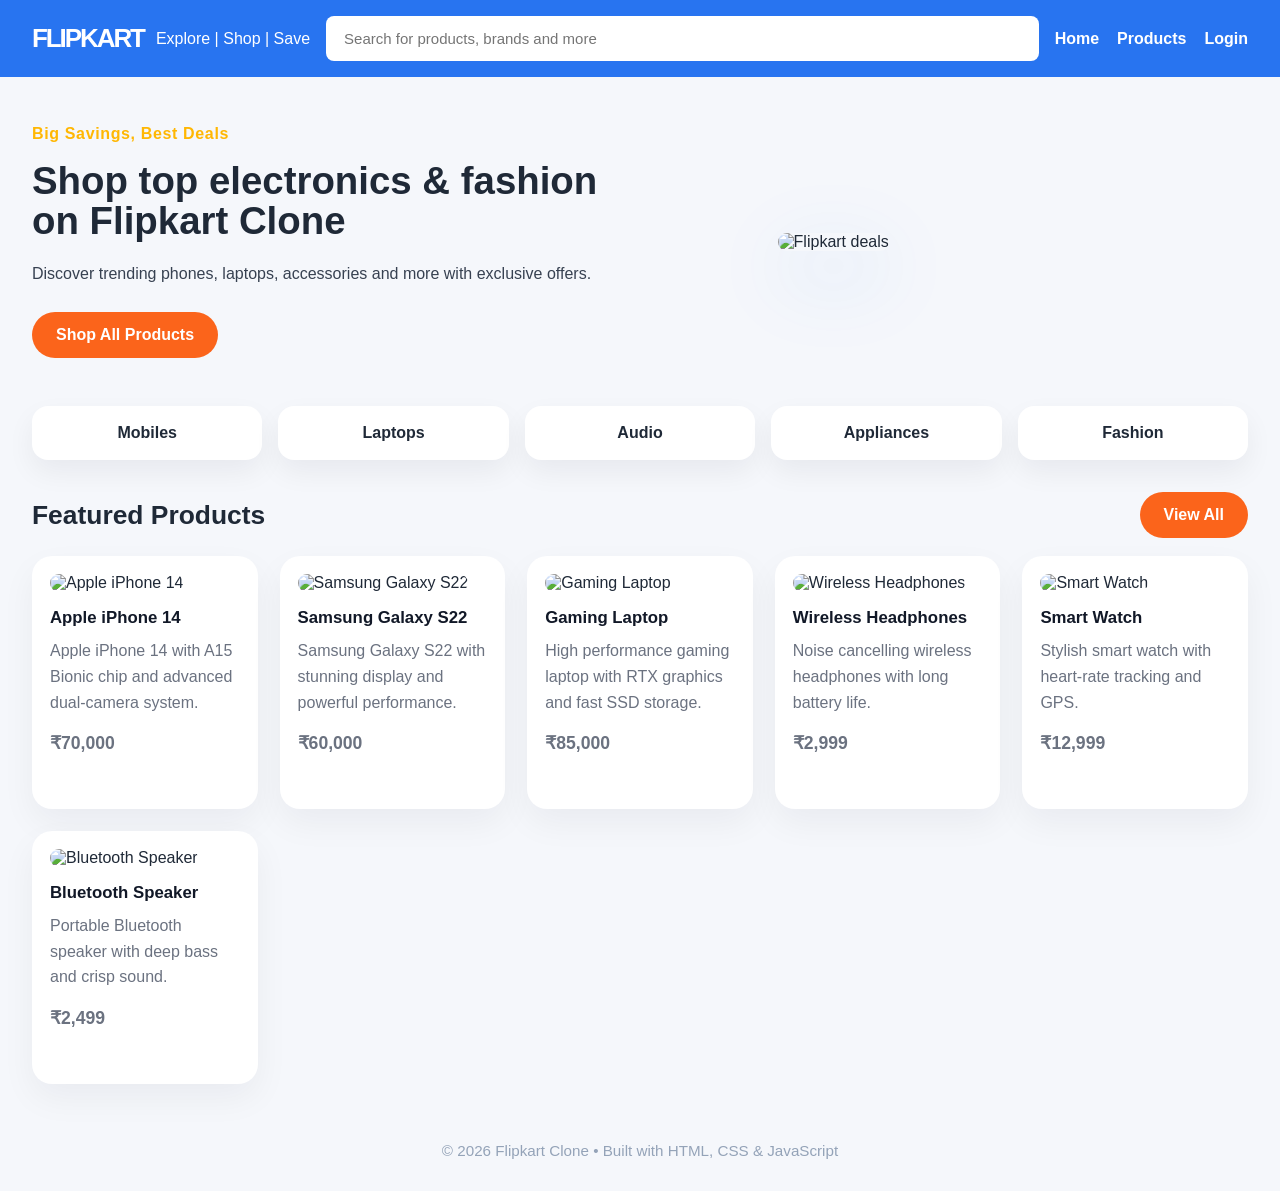
==== index.html @ f2600840 "first commit" ====
<!DOCTYPE html>
<html lang="en">
<head>
    <meta charset="UTF-8">
    <meta name="viewport" content="width=device-width, initial-scale=1.0">
    <title>Flipkart Clone</title>

    <!-- CSS -->
    <link rel="stylesheet" href="style.css">

    <!-- Favicon Fix -->
    <link rel="icon" href="https://via.placeholder.com/32">
</head>
<body>
<header class="topbar">
    <div class="brand">
        <div class="logo">flipkart</div>
        <span>Explore | Shop | Save</span>
    </div>
    <div class="search-wrap">
        <input id="searchInput" type="text" placeholder="Search for products, brands and more">
    </div>
    <nav class="nav-links">
        <a href="index.html">Home</a>
        <a href="products.html">Products</a>
        <a href="#">Login</a>
    </nav>
</header>

<section class="hero">
    <div class="hero-copy">
        <span class="eyebrow">Big Savings, Best Deals</span>
        <h1>Shop top electronics & fashion on Flipkart Clone</h1>
        <p>Discover trending phones, laptops, accessories and more with exclusive offers.</p>
        <a class="btn filled" href="products.html">Shop All Products</a>
    </div>
    <div class="hero-image">
        <img src="https://via.placeholder.com/450x320?text=Flipkart+Deals" alt="Flipkart deals">
    </div>
</section>

<section class="category-row">
    <div class="category-card">Mobiles</div>
    <div class="category-card">Laptops</div>
    <div class="category-card">Audio</div>
    <div class="category-card">Appliances</div>
    <div class="category-card">Fashion</div>
</section>

<section class="section-title">
    <h2>Featured Products</h2>
    <a class="btn outline" href="products.html">View All</a>
</section>

<section class="products" id="homeProducts"></section>

<footer class="footer">© 2026 Flipkart Clone • Built with HTML, CSS & JavaScript</footer>

<script src="products.js"></script>
<script src="script.js"></script>
</body>
</html>
---- style.css ----
/* RESET */
* {
    margin: 0;
    padding: 0;
    box-sizing: border-box;
    font-family: Inter, Arial, sans-serif;
}

body {
    background: #f5f7fb;
    color: #1f2937;
    min-height: 100vh;
}

a {
    color: inherit;
    text-decoration: none;
}

.topbar {
    background: #2874f0;
    color: white;
    display: flex;
    flex-wrap: wrap;
    align-items: center;
    justify-content: space-between;
    gap: 16px;
    padding: 16px 32px;
}

.brand {
    display: flex;
    align-items: center;
    gap: 12px;
}

.logo {
    font-size: 26px;
    font-weight: 800;
    text-transform: uppercase;
    letter-spacing: -0.08em;
}

.search-wrap {
    flex: 1;
    min-width: 260px;
}

.search-wrap input {
    width: 100%;
    padding: 14px 18px;
    border-radius: 8px;
    border: none;
    outline: none;
    font-size: 15px;
}

.nav-links {
    display: flex;
    align-items: center;
    gap: 18px;
    flex-wrap: wrap;
}

.nav-links a {
    color: white;
    font-weight: 600;
    transition: color 0.2s ease;
}

.nav-links a:hover {
    color: #fde047;
}

.hero {
    display: grid;
    grid-template-columns: 1.2fr 0.8fr;
    align-items: center;
    gap: 40px;
    padding: 48px 32px;
}

.hero-copy {
    max-width: 620px;
}

.eyebrow {
    display: inline-block;
    margin-bottom: 18px;
    color: #ffb703;
    font-weight: 700;
    letter-spacing: 0.04em;
}

.hero h1 {
    font-size: clamp(2rem, 3vw, 3.5rem);
    line-height: 1.05;
    margin-bottom: 18px;
}

.hero p {
    font-size: 1rem;
    line-height: 1.8;
    margin-bottom: 24px;
    color: #374151;
}

.btn {
    display: inline-flex;
    align-items: center;
    justify-content: center;
    padding: 14px 26px;
    border-radius: 999px;
    font-weight: 700;
    transition: transform 0.2s ease, background 0.2s ease;
}

.btn:hover {
    transform: translateY(-1px);
}

.filled {
    background: #fb641b;
    color: white;
}

.outline {
    border: 2px solid #2874f0;
    color: #2874f0;
    background: #fff;
}

.hero-image img {
    width: 100%;
    border-radius: 24px;
    box-shadow: 0 24px 80px rgba(40, 116, 240, 0.18);
}

.category-row {
    display: flex;
    gap: 16px;
    flex-wrap: wrap;
    padding: 0 32px 32px;
}

.category-card {
    flex: 1 1 160px;
    min-width: 140px;
    background: white;
    color: #1f2937;
    border-radius: 16px;
    padding: 18px;
    font-weight: 700;
    text-align: center;
    box-shadow: 0 12px 28px rgba(15, 23, 42, 0.06);
}

.section-title {
    display: flex;
    align-items: center;
    justify-content: space-between;
    padding: 0 32px 18px;
    gap: 16px;
}

.section-title h2 {
    font-size: 1.65rem;
}

.subtitle {
    margin-top: 6px;
    color: #4b5563;
    font-size: 0.95rem;
}

.products {
    display: grid;
    grid-template-columns: repeat(auto-fit, minmax(220px, 1fr));
    gap: 22px;
    padding: 0 32px 40px;
}

.card {
    background: white;
    border-radius: 20px;
    padding: 18px;
    transition: transform 0.25s ease, box-shadow 0.25s ease;
    box-shadow: 0 14px 34px rgba(15, 23, 42, 0.05);
    cursor: pointer;
}

.card:hover {
    transform: translateY(-6px);
    box-shadow: 0 26px 60px rgba(15, 23, 42, 0.1);
}

.card img {
    width: 100%;
    height: 190px;
    object-fit: cover;
    border-radius: 16px;
    margin-bottom: 16px;
}

.card h3 {
    font-size: 1.05rem;
    margin-bottom: 10px;
    color: #111827;
}

.card p {
    color: #6b7280;
    margin-bottom: 14px;
    line-height: 1.6;
    min-height: 48px;
}

.price {
    color: #16a34a;
    font-size: 1.1rem;
    font-weight: 700;
}

.product-page {
    padding: 32px;
}

.product-detail {
    display: grid;
    grid-template-columns: 1fr 1fr;
    gap: 40px;
    align-items: start;
    background: white;
    border-radius: 24px;
    padding: 32px;
    max-width: 1080px;
    margin: 0 auto 40px;
    box-shadow: 0 24px 70px rgba(15, 23, 42, 0.08);
}

.product-detail img {
    width: 100%;
    border-radius: 24px;
}

.product-detail h2 {
    font-size: 2rem;
    margin-bottom: 14px;
}

.product-detail p {
    line-height: 1.8;
    color: #4b5563;
    margin-bottom: 22px;
}

.product-detail h3 {
    color: #16a34a;
    font-size: 2rem;
    margin-bottom: 24px;
}

.product-detail button,
.btn {
    display: inline-flex;
    align-items: center;
    justify-content: center;
    border: none;
    border-radius: 999px;
    padding: 14px 24px;
    background: #fb641b;
    color: white;
    font-size: 1rem;
    font-weight: 700;
    cursor: pointer;
    transition: background 0.2s ease;
}

.product-detail button:hover,
.btn.filled:hover {
    background: #e55300;
}

.no-results {
    grid-column: 1 / -1;
    padding: 40px;
    text-align: center;
    color: #374151;
    font-size: 1.05rem;
    background: #f8fafc;
    border-radius: 18px;
}

.footer {
    text-align: center;
    color: #94a3b8;
    padding: 18px 32px 32px;
    font-size: 0.95rem;
}

@media (max-width: 970px) {
    .hero {
        grid-template-columns: 1fr;
        text-align: center;
    }

    .hero-image,
    .hero-copy {
        width: 100%;
    }

    .product-detail {
        grid-template-columns: 1fr;
    }
}

@media (max-width: 720px) {
    .topbar {
        padding: 20px 18px;
        justify-content: center;
    }

    .nav-links {
        justify-content: center;
    }

    .search-wrap {
        order: 3;
        width: 100%;
    }

    .products,
    .category-row {
        padding: 0 18px 30px;
    }

    .section-title {
        flex-direction: column;
        align-items: flex-start;
    }
}
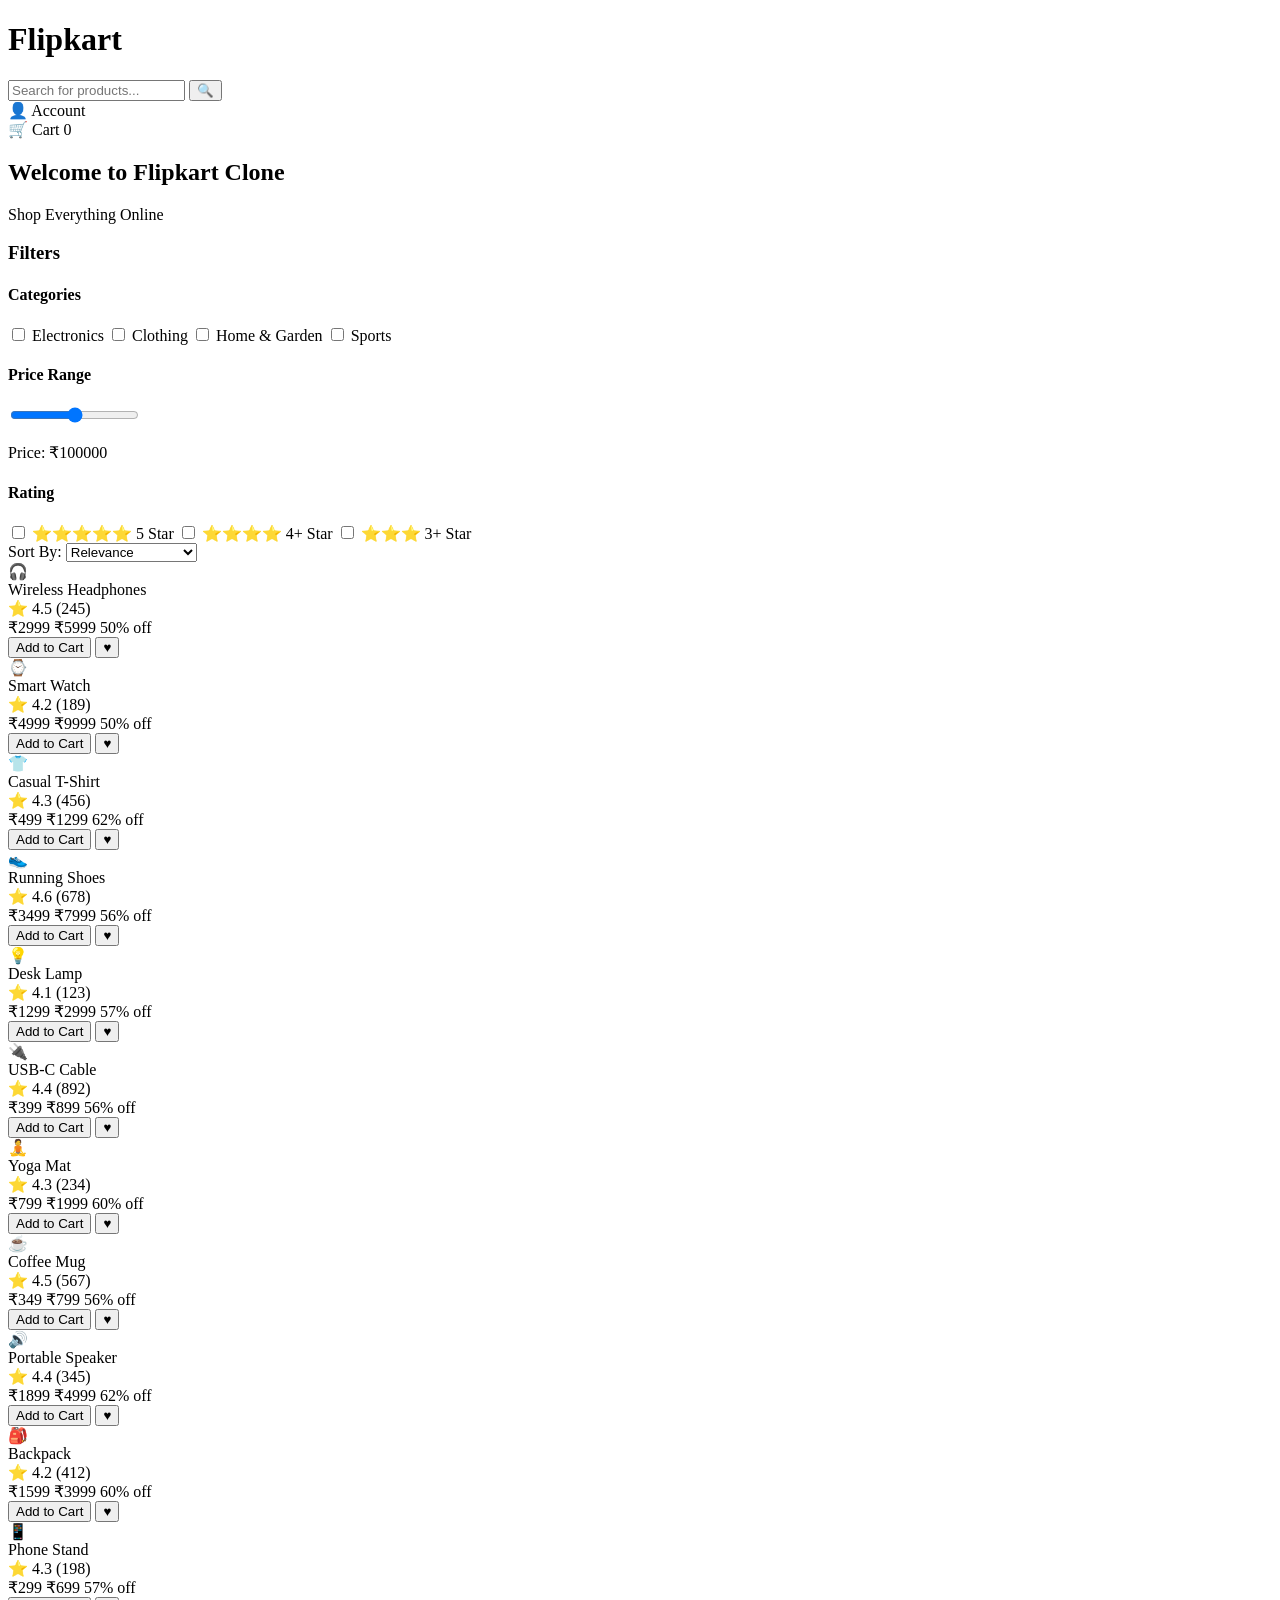
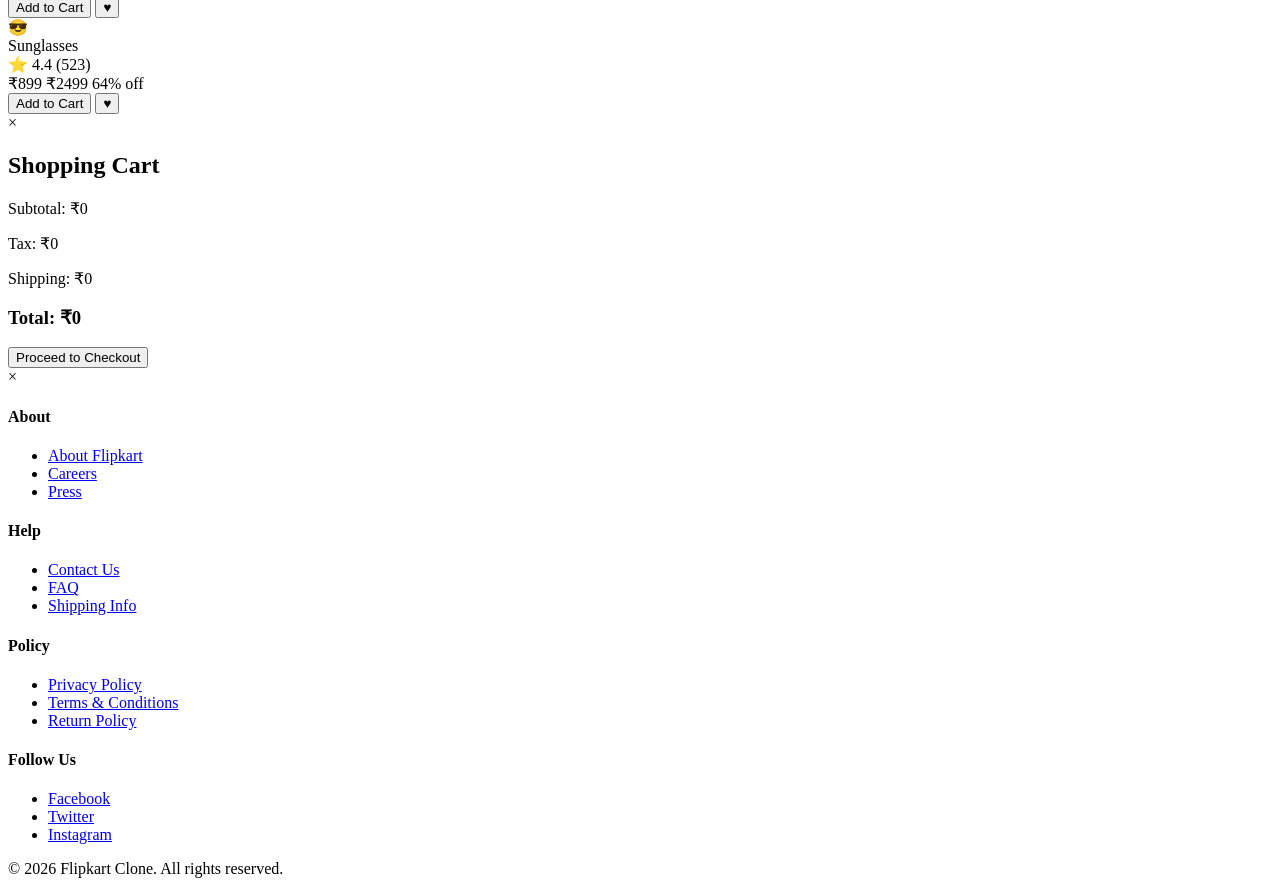
==== commit 9d48b8ed: "new" ====
--- a/index.html
+++ b/index.html
@@ -3,60 +3,161 @@
 <head>
     <meta charset="UTF-8">
     <meta name="viewport" content="width=device-width, initial-scale=1.0">
-    <title>Flipkart Clone</title>
-
-    <!-- CSS -->
-    <link rel="stylesheet" href="style.css">
-
-    <!-- Favicon Fix -->
-    <link rel="icon" href="https://via.placeholder.com/32">
+    <title>Flipkart Clone - Online Shopping</title>
+    <link rel="stylesheet" href="styles.css">
 </head>
 <body>
-<header class="topbar">
-    <div class="brand">
-        <div class="logo">flipkart</div>
-        <span>Explore | Shop | Save</span>
+    <!-- Header/Navigation -->
+    <header class="header">
+        <div class="navbar">
+            <div class="navbar-container">
+                <div class="logo">
+                    <h1>Flipkart</h1>
+                </div>
+                <div class="search-bar">
+                    <input type="text" class="search-input" placeholder="Search for products...">
+                    <button class="search-btn">🔍</button>
+                </div>
+                <div class="nav-icons">
+                    <div class="nav-item">
+                        <span class="icon">👤</span>
+                        <span>Account</span>
+                    </div>
+                    <div class="nav-item cart-icon">
+                        <span class="icon">🛒</span>
+                        <span>Cart</span>
+                        <span class="cart-count">0</span>
+                    </div>
+                </div>
+            </div>
+        </div>
+    </header>
+
+    <!-- Hero Banner -->
+    <section class="hero-banner">
+        <div class="banner-content">
+            <h2>Welcome to Flipkart Clone</h2>
+            <p>Shop Everything Online</p>
+        </div>
+    </section>
+
+    <!-- Main Container -->
+    <main class="main-container">
+        <!-- Sidebar/Filters -->
+        <aside class="sidebar">
+            <h3>Filters</h3>
+            
+            <div class="filter-group">
+                <h4>Categories</h4>
+                <label><input type="checkbox" class="category-filter"> Electronics</label>
+                <label><input type="checkbox" class="category-filter"> Clothing</label>
+                <label><input type="checkbox" class="category-filter"> Home & Garden</label>
+                <label><input type="checkbox" class="category-filter"> Sports</label>
+            </div>
+
+            <div class="filter-group">
+                <h4>Price Range</h4>
+                <input type="range" min="0" max="100000" class="price-filter" id="priceRange">
+                <p>Price: ₹<span id="priceValue">100000</span></p>
+            </div>
+
+            <div class="filter-group">
+                <h4>Rating</h4>
+                <label><input type="checkbox" class="rating-filter"> ⭐⭐⭐⭐⭐ 5 Star</label>
+                <label><input type="checkbox" class="rating-filter"> ⭐⭐⭐⭐ 4+ Star</label>
+                <label><input type="checkbox" class="rating-filter"> ⭐⭐⭐ 3+ Star</label>
+            </div>
+        </aside>
+
+        <!-- Products Section -->
+        <section class="products-section">
+            <div class="sort-bar">
+                <label>Sort By: 
+                    <select id="sortBy" class="sort-select">
+                        <option value="relevance">Relevance</option>
+                        <option value="price-low">Price: Low to High</option>
+                        <option value="price-high">Price: High to Low</option>
+                        <option value="rating">Top Rated</option>
+                        <option value="newest">Newest</option>
+                    </select>
+                </label>
+            </div>
+
+            <div class="products-grid" id="productsGrid">
+                <!-- Product cards will be inserted here by JavaScript -->
+            </div>
+        </section>
+    </main>
+
+    <!-- Shopping Cart Modal -->
+    <div class="modal" id="cartModal">
+        <div class="modal-content">
+            <span class="close-modal">&times;</span>
+            <h2>Shopping Cart</h2>
+            <div class="cart-items" id="cartItems">
+                <!-- Cart items will be inserted here -->
+            </div>
+            <div class="cart-summary">
+                <p>Subtotal: ₹<span id="subtotal">0</span></p>
+                <p>Tax: ₹<span id="tax">0</span></p>
+                <p>Shipping: ₹<span id="shipping">0</span></p>
+                <h3>Total: ₹<span id="total">0</span></h3>
+                <button class="checkout-btn">Proceed to Checkout</button>
+            </div>
+        </div>
     </div>
-    <div class="search-wrap">
-        <input id="searchInput" type="text" placeholder="Search for products, brands and more">
+
+    <!-- Product Detail Modal -->
+    <div class="modal" id="productModal">
+        <div class="modal-content product-detail">
+            <span class="close-modal">&times;</span>
+            <div class="product-detail-content" id="productDetail">
+                <!-- Product details will be inserted here -->
+            </div>
+        </div>
     </div>
-    <nav class="nav-links">
-        <a href="index.html">Home</a>
-        <a href="products.html">Products</a>
-        <a href="#">Login</a>
-    </nav>
-</header>
 
-<section class="hero">
-    <div class="hero-copy">
-        <span class="eyebrow">Big Savings, Best Deals</span>
-        <h1>Shop top electronics & fashion on Flipkart Clone</h1>
-        <p>Discover trending phones, laptops, accessories and more with exclusive offers.</p>
-        <a class="btn filled" href="products.html">Shop All Products</a>
-    </div>
-    <div class="hero-image">
-        <img src="https://via.placeholder.com/450x320?text=Flipkart+Deals" alt="Flipkart deals">
-    </div>
-</section>
+    <!-- Footer -->
+    <footer class="footer">
+        <div class="footer-container">
+            <div class="footer-column">
+                <h4>About</h4>
+                <ul>
+                    <li><a href="#">About Flipkart</a></li>
+                    <li><a href="#">Careers</a></li>
+                    <li><a href="#">Press</a></li>
+                </ul>
+            </div>
+            <div class="footer-column">
+                <h4>Help</h4>
+                <ul>
+                    <li><a href="#">Contact Us</a></li>
+                    <li><a href="#">FAQ</a></li>
+                    <li><a href="#">Shipping Info</a></li>
+                </ul>
+            </div>
+            <div class="footer-column">
+                <h4>Policy</h4>
+                <ul>
+                    <li><a href="#">Privacy Policy</a></li>
+                    <li><a href="#">Terms & Conditions</a></li>
+                    <li><a href="#">Return Policy</a></li>
+                </ul>
+            </div>
+            <div class="footer-column">
+                <h4>Follow Us</h4>
+                <ul>
+                    <li><a href="#">Facebook</a></li>
+                    <li><a href="#">Twitter</a></li>
+                    <li><a href="#">Instagram</a></li>
+                </ul>
+            </div>
+        </div>
+        <div class="footer-bottom">
+            <p>&copy; 2026 Flipkart Clone. All rights reserved.</p>
+        </div>
+    </footer>
 
-<section class="category-row">
-    <div class="category-card">Mobiles</div>
-    <div class="category-card">Laptops</div>
-    <div class="category-card">Audio</div>
-    <div class="category-card">Appliances</div>
-    <div class="category-card">Fashion</div>
-</section>
-
-<section class="section-title">
-    <h2>Featured Products</h2>
-    <a class="btn outline" href="products.html">View All</a>
-</section>
-
-<section class="products" id="homeProducts"></section>
-
-<footer class="footer">© 2026 Flipkart Clone • Built with HTML, CSS & JavaScript</footer>
-
-<script src="products.js"></script>
-<script src="script.js"></script>
+    <script src="script.js"></script>
 </body>
 </html>
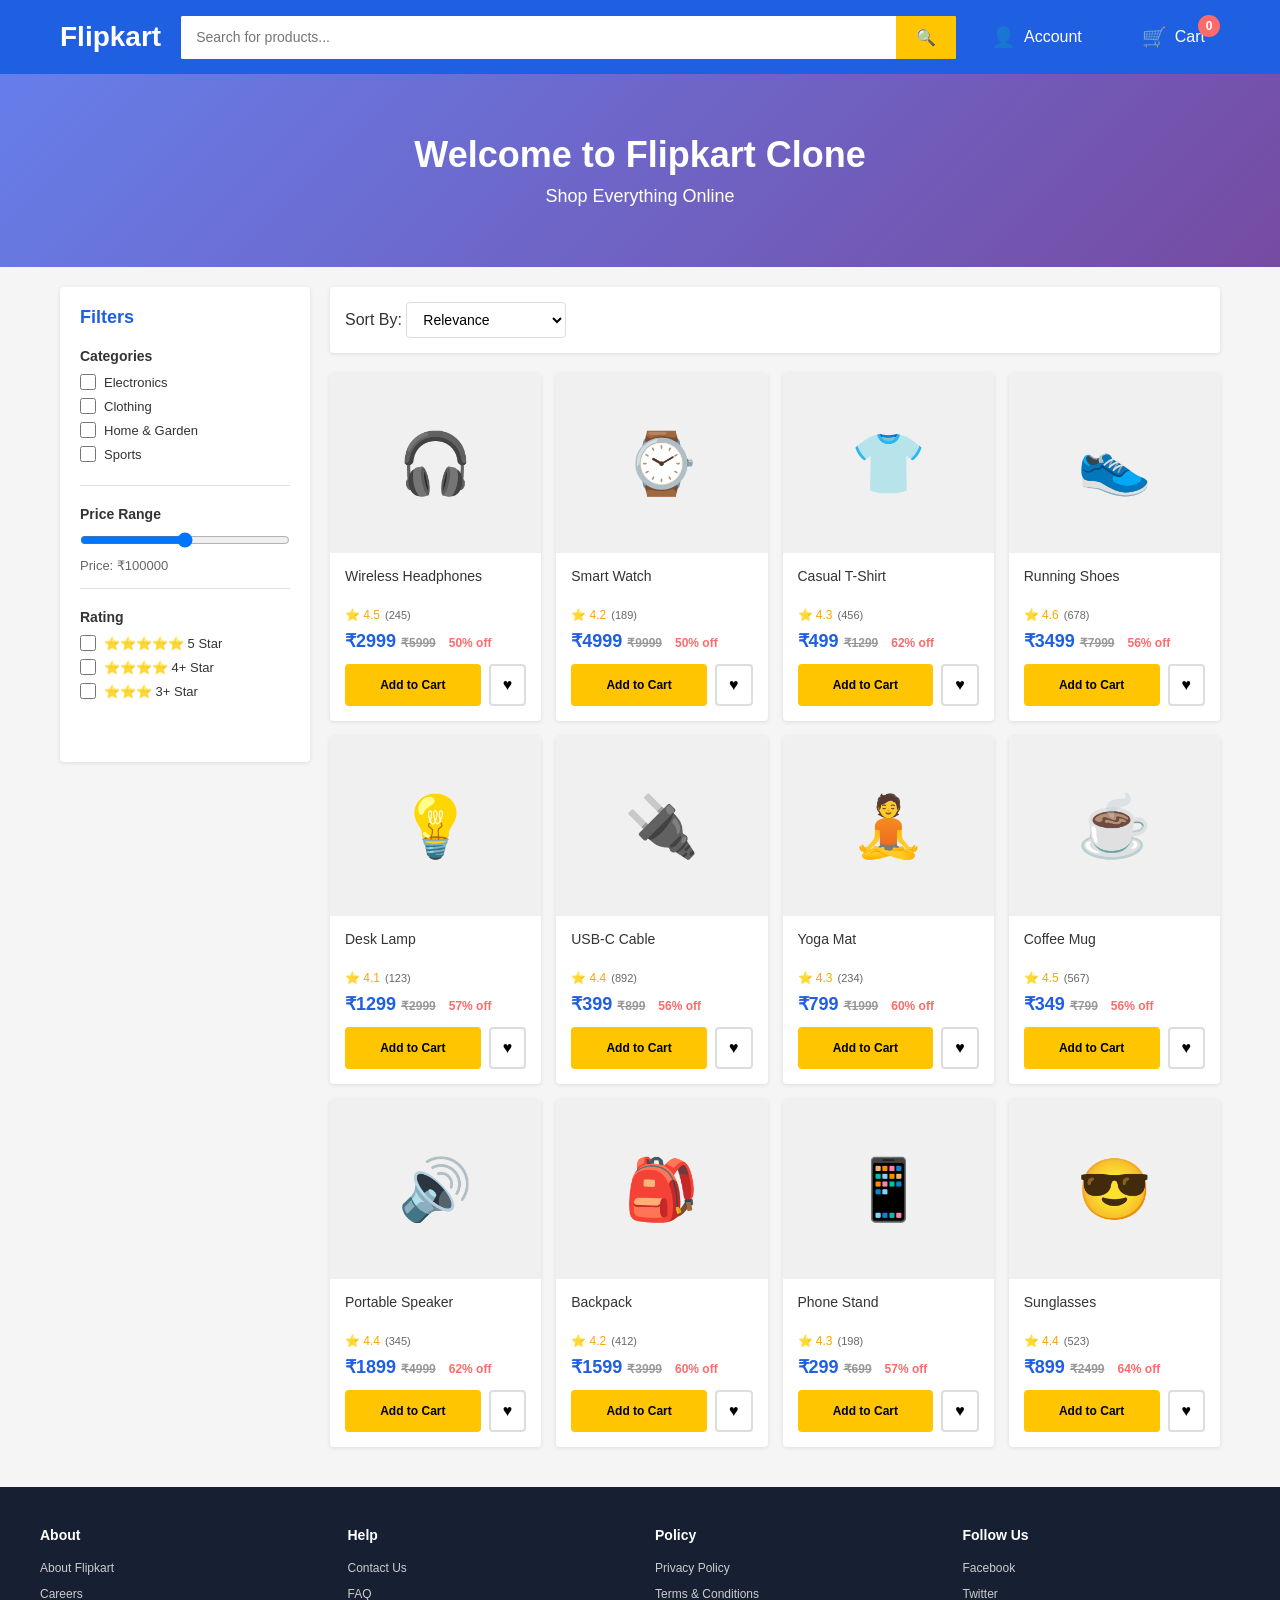
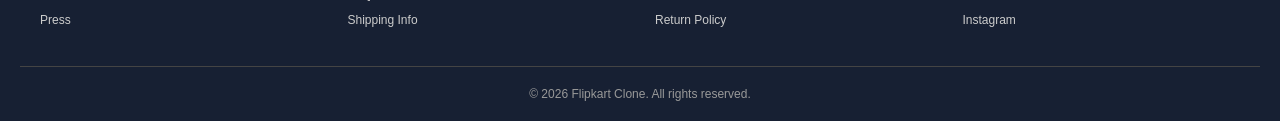
==== commit c716d6a2: "css" ====
--- a/index.html
+++ b/index.html
@@ -4,7 +4,7 @@
     <meta charset="UTF-8">
     <meta name="viewport" content="width=device-width, initial-scale=1.0">
     <title>Flipkart Clone - Online Shopping</title>
-    <link rel="stylesheet" href="styles.css">
+    <link rel="stylesheet" href="style.css">
 </head>
 <body>
     <!-- Header/Navigation -->
--- a/style.css
+++ b/style.css
@@ -0,0 +1,761 @@
+* {
+    margin: 0;
+    padding: 0;
+    box-sizing: border-box;
+}
+
+body {
+    font-family: 'Segoe UI', Tahoma, Geneva, Verdana, sans-serif;
+    background-color: #f5f5f5;
+    color: #333;
+}
+
+/* Header/Navigation */
+.header {
+    background-color: #1f5fe1;
+    color: white;
+    padding: 0;
+    box-shadow: 0 2px 8px rgba(0, 0, 0, 0.1);
+}
+
+.navbar-container {
+    max-width: 1200px;
+    margin: 0 auto;
+    display: flex;
+    align-items: center;
+    justify-content: space-between;
+    padding: 15px 20px;
+    gap: 20px;
+}
+
+.logo h1 {
+    font-size: 28px;
+    font-weight: bold;
+    color: white;
+}
+
+.search-bar {
+    flex: 1;
+    display: flex;
+    background-color: white;
+    border-radius: 2px;
+    overflow: hidden;
+}
+
+.search-input {
+    flex: 1;
+    padding: 12px 15px;
+    border: none;
+    font-size: 14px;
+    outline: none;
+}
+
+.search-btn {
+    padding: 12px 20px;
+    background-color: #ffc500;
+    border: none;
+    cursor: pointer;
+    font-size: 16px;
+    font-weight: bold;
+}
+
+.search-btn:hover {
+    background-color: #ffb700;
+}
+
+.nav-icons {
+    display: flex;
+    gap: 30px;
+    align-items: center;
+}
+
+.nav-item {
+    display: flex;
+    align-items: center;
+    gap: 8px;
+    cursor: pointer;
+    padding: 10px 15px;
+    border-radius: 4px;
+    transition: background-color 0.3s;
+    position: relative;
+}
+
+.nav-item:hover {
+    background-color: rgba(255, 255, 255, 0.2);
+}
+
+.icon {
+    font-size: 20px;
+}
+
+.cart-count {
+    position: absolute;
+    top: 0;
+    right: 0;
+    background-color: #ff6b6b;
+    color: white;
+    border-radius: 50%;
+    width: 22px;
+    height: 22px;
+    display: flex;
+    align-items: center;
+    justify-content: center;
+    font-size: 12px;
+    font-weight: bold;
+}
+
+/* Hero Banner */
+.hero-banner {
+    background: linear-gradient(135deg, #667eea 0%, #764ba2 100%);
+    color: white;
+    padding: 60px 20px;
+    text-align: center;
+}
+
+.banner-content h2 {
+    font-size: 36px;
+    margin-bottom: 10px;
+}
+
+.banner-content p {
+    font-size: 18px;
+}
+
+/* Main Container */
+.main-container {
+    max-width: 1200px;
+    margin: 20px auto;
+    display: flex;
+    gap: 20px;
+    padding: 0 20px;
+}
+
+/* Sidebar */
+.sidebar {
+    flex: 0 0 250px;
+    background-color: white;
+    padding: 20px;
+    border-radius: 4px;
+    height: fit-content;
+    box-shadow: 0 1px 4px rgba(0, 0, 0, 0.1);
+}
+
+.sidebar h3 {
+    margin-bottom: 20px;
+    font-size: 18px;
+    color: #1f5fe1;
+}
+
+.filter-group {
+    margin-bottom: 20px;
+    padding-bottom: 15px;
+    border-bottom: 1px solid #e0e0e0;
+}
+
+.filter-group:last-child {
+    border-bottom: none;
+}
+
+.filter-group h4 {
+    margin-bottom: 10px;
+    font-size: 14px;
+    color: #333;
+}
+
+.filter-group label {
+    display: flex;
+    align-items: center;
+    margin-bottom: 8px;
+    cursor: pointer;
+    font-size: 13px;
+}
+
+.filter-group input[type="checkbox"] {
+    margin-right: 8px;
+    cursor: pointer;
+    width: 16px;
+    height: 16px;
+}
+
+.price-filter {
+    width: 100%;
+    cursor: pointer;
+    margin-bottom: 10px;
+}
+
+.filter-group p {
+    font-size: 13px;
+    color: #666;
+}
+
+/* Products Section */
+.products-section {
+    flex: 1;
+}
+
+.sort-bar {
+    background-color: white;
+    padding: 15px;
+    margin-bottom: 20px;
+    border-radius: 4px;
+    box-shadow: 0 1px 4px rgba(0, 0, 0, 0.1);
+}
+
+.sort-select {
+    padding: 8px 12px;
+    border: 1px solid #ddd;
+    border-radius: 4px;
+    font-size: 14px;
+    cursor: pointer;
+    background-color: white;
+}
+
+.sort-select:hover {
+    border-color: #1f5fe1;
+}
+
+/* Products Grid */
+.products-grid {
+    display: grid;
+    grid-template-columns: repeat(auto-fill, minmax(200px, 1fr));
+    gap: 15px;
+}
+
+.product-card {
+    background-color: white;
+    border-radius: 4px;
+    overflow: hidden;
+    box-shadow: 0 1px 4px rgba(0, 0, 0, 0.1);
+    transition: transform 0.3s, box-shadow 0.3s;
+    cursor: pointer;
+}
+
+.product-card:hover {
+    transform: translateY(-5px);
+    box-shadow: 0 4px 12px rgba(0, 0, 0, 0.15);
+}
+
+.product-image {
+    width: 100%;
+    height: 180px;
+    background-color: #f0f0f0;
+    display: flex;
+    align-items: center;
+    justify-content: center;
+    font-size: 60px;
+    overflow: hidden;
+}
+
+.product-image img {
+    width: 100%;
+    height: 100%;
+    object-fit: cover;
+}
+
+.product-info {
+    padding: 15px;
+}
+
+.product-name {
+    font-size: 14px;
+    margin-bottom: 8px;
+    color: #333;
+    font-weight: 500;
+    height: 32px;
+    overflow: hidden;
+    text-overflow: ellipsis;
+}
+
+.product-rating {
+    display: flex;
+    align-items: center;
+    gap: 5px;
+    margin-bottom: 8px;
+    font-size: 12px;
+}
+
+.stars {
+    color: #ffa500;
+}
+
+.reviews {
+    color: #666;
+    font-size: 11px;
+}
+
+.product-price {
+    font-size: 18px;
+    color: #1f5fe1;
+    font-weight: bold;
+    margin-bottom: 5px;
+}
+
+.original-price {
+    font-size: 12px;
+    color: #999;
+    text-decoration: line-through;
+    margin-right: 8px;
+}
+
+.discount {
+    font-size: 12px;
+    color: #ff6b6b;
+    font-weight: bold;
+}
+
+.product-actions {
+    display: flex;
+    gap: 8px;
+    margin-top: 12px;
+}
+
+.add-to-cart-btn {
+    flex: 1;
+    padding: 10px;
+    background-color: #ffc500;
+    border: none;
+    border-radius: 4px;
+    cursor: pointer;
+    font-weight: bold;
+    font-size: 12px;
+    transition: background-color 0.3s;
+}
+
+.add-to-cart-btn:hover {
+    background-color: #ffb700;
+}
+
+.add-to-cart-btn.active {
+    background-color: #28a745;
+    color: white;
+}
+
+.wishlist-btn {
+    padding: 10px 12px;
+    background-color: white;
+    border: 2px solid #ddd;
+    border-radius: 4px;
+    cursor: pointer;
+    font-size: 16px;
+    transition: all 0.3s;
+}
+
+.wishlist-btn:hover {
+    border-color: #ff6b6b;
+    color: #ff6b6b;
+}
+
+.wishlist-btn.active {
+    background-color: #ff6b6b;
+    color: white;
+    border-color: #ff6b6b;
+}
+
+/* Modal */
+.modal {
+    display: none;
+    position: fixed;
+    z-index: 1000;
+    left: 0;
+    top: 0;
+    width: 100%;
+    height: 100%;
+    background-color: rgba(0, 0, 0, 0.5);
+    animation: fadeIn 0.3s;
+}
+
+@keyframes fadeIn {
+    from {
+        opacity: 0;
+    }
+    to {
+        opacity: 1;
+    }
+}
+
+.modal.active {
+    display: flex;
+    align-items: center;
+    justify-content: center;
+}
+
+.modal-content {
+    background-color: white;
+    padding: 30px;
+    border-radius: 8px;
+    max-width: 600px;
+    width: 90%;
+    max-height: 90vh;
+    overflow-y: auto;
+    position: relative;
+    box-shadow: 0 4px 20px rgba(0, 0, 0, 0.3);
+}
+
+.modal-content.product-detail {
+    max-width: 800px;
+}
+
+.close-modal {
+    position: absolute;
+    right: 20px;
+    top: 15px;
+    font-size: 28px;
+    font-weight: bold;
+    cursor: pointer;
+    color: #999;
+    transition: color 0.3s;
+}
+
+.close-modal:hover {
+    color: #333;
+}
+
+/* Cart Modal */
+#cartModal h2 {
+    margin-bottom: 20px;
+    color: #1f5fe1;
+}
+
+.cart-items {
+    margin-bottom: 20px;
+    max-height: 300px;
+    overflow-y: auto;
+}
+
+.cart-item {
+    display: flex;
+    gap: 15px;
+    padding: 12px;
+    border: 1px solid #e0e0e0;
+    border-radius: 4px;
+    margin-bottom: 10px;
+    align-items: center;
+}
+
+.cart-item-image {
+    width: 60px;
+    height: 60px;
+    background-color: #f0f0f0;
+    display: flex;
+    align-items: center;
+    justify-content: center;
+    font-size: 30px;
+    border-radius: 4px;
+}
+
+.cart-item-details {
+    flex: 1;
+}
+
+.cart-item-name {
+    font-weight: bold;
+    margin-bottom: 5px;
+}
+
+.cart-item-price {
+    color: #1f5fe1;
+    font-weight: bold;
+}
+
+.cart-item-quantity {
+    display: flex;
+    align-items: center;
+    gap: 8px;
+    margin-top: 8px;
+}
+
+.quantity-btn {
+    width: 25px;
+    height: 25px;
+    border: 1px solid #ddd;
+    background-color: white;
+    cursor: pointer;
+    border-radius: 3px;
+    font-weight: bold;
+}
+
+.quantity-btn:hover {
+    background-color: #f0f0f0;
+}
+
+.quantity-display {
+    min-width: 30px;
+    text-align: center;
+}
+
+.remove-btn {
+    padding: 5px 10px;
+    background-color: #ff6b6b;
+    color: white;
+    border: none;
+    border-radius: 3px;
+    cursor: pointer;
+    font-size: 12px;
+}
+
+.remove-btn:hover {
+    background-color: #ff5252;
+}
+
+.cart-summary {
+    border-top: 2px solid #ddd;
+    padding-top: 15px;
+}
+
+.cart-summary p {
+    display: flex;
+    justify-content: space-between;
+    margin-bottom: 10px;
+    font-size: 14px;
+}
+
+.cart-summary h3 {
+    display: flex;
+    justify-content: space-between;
+    margin-bottom: 15px;
+    padding-top: 10px;
+    border-top: 1px solid #ddd;
+    color: #1f5fe1;
+}
+
+.checkout-btn {
+    width: 100%;
+    padding: 12px;
+    background-color: #1f5fe1;
+    color: white;
+    border: none;
+    border-radius: 4px;
+    font-size: 16px;
+    font-weight: bold;
+    cursor: pointer;
+    transition: background-color 0.3s;
+}
+
+.checkout-btn:hover {
+    background-color: #1a4db8;
+}
+
+/* Product Detail Modal */
+.product-detail-content {
+    display: grid;
+    grid-template-columns: 1fr 1fr;
+    gap: 30px;
+}
+
+.detail-image {
+    width: 100%;
+    height: 300px;
+    background-color: #f0f0f0;
+    display: flex;
+    align-items: center;
+    justify-content: center;
+    font-size: 100px;
+    border-radius: 4px;
+}
+
+.detail-info h2 {
+    font-size: 22px;
+    margin-bottom: 10px;
+    color: #333;
+}
+
+.detail-rating {
+    display: flex;
+    align-items: center;
+    gap: 10px;
+    margin-bottom: 15px;
+    font-size: 14px;
+}
+
+.detail-price {
+    font-size: 28px;
+    color: #1f5fe1;
+    font-weight: bold;
+    margin-bottom: 5px;
+}
+
+.detail-original-price {
+    font-size: 14px;
+    color: #999;
+    text-decoration: line-through;
+    margin-right: 10px;
+}
+
+.detail-discount {
+    font-size: 14px;
+    color: #ff6b6b;
+    font-weight: bold;
+}
+
+.detail-description {
+    margin: 15px 0;
+    font-size: 14px;
+    color: #666;
+    line-height: 1.6;
+}
+
+.detail-quantity {
+    display: flex;
+    align-items: center;
+    gap: 15px;
+    margin: 20px 0;
+}
+
+.detail-quantity label {
+    font-weight: bold;
+}
+
+.quantity-control {
+    display: flex;
+    align-items: center;
+    gap: 10px;
+    border: 1px solid #ddd;
+    border-radius: 4px;
+    width: fit-content;
+}
+
+.quantity-control button {
+    width: 35px;
+    height: 35px;
+    border: none;
+    background-color: white;
+    cursor: pointer;
+    font-size: 16px;
+    font-weight: bold;
+}
+
+.quantity-control input {
+    width: 50px;
+    text-align: center;
+    border: none;
+    font-size: 16px;
+}
+
+.detail-actions {
+    display: flex;
+    gap: 15px;
+    margin-top: 20px;
+}
+
+.detail-add-to-cart {
+    flex: 1;
+    padding: 15px;
+    background-color: #ffc500;
+    border: none;
+    border-radius: 4px;
+    font-size: 16px;
+    font-weight: bold;
+    cursor: pointer;
+    transition: background-color 0.3s;
+}
+
+.detail-add-to-cart:hover {
+    background-color: #ffb700;
+}
+
+.detail-buy-now {
+    flex: 1;
+    padding: 15px;
+    background-color: #1f5fe1;
+    color: white;
+    border: none;
+    border-radius: 4px;
+    font-size: 16px;
+    font-weight: bold;
+    cursor: pointer;
+    transition: background-color 0.3s;
+}
+
+.detail-buy-now:hover {
+    background-color: #1a4db8;
+}
+
+.detail-wishlist {
+    padding: 15px 20px;
+    background-color: white;
+    border: 2px solid #ddd;
+    border-radius: 4px;
+    cursor: pointer;
+    font-size: 18px;
+    transition: all 0.3s;
+}
+
+.detail-wishlist:hover {
+    border-color: #ff6b6b;
+    color: #ff6b6b;
+}
+
+.detail-wishlist.active {
+    background-color: #ff6b6b;
+    border-color: #ff6b6b;
+    color: white;
+}
+
+/* Footer */
+.footer {
+    background-color: #172033;
+    color: #ccc;
+    padding: 40px 20px 20px;
+    margin-top: 40px;
+}
+
+.footer-container {
+    max-width: 1200px;
+    margin: 0 auto;
+    display: grid;
+    grid-template-columns: repeat(4, 1fr);
+    gap: 30px;
+    margin-bottom: 30px;
+}
+
+.footer-column h4 {
+    color: white;
+    margin-bottom: 15px;
+    font-size: 14px;
+}
+
+.footer-column ul {
+    list-style: none;
+}
+
+.footer-column ul li {
+    margin-bottom: 8px;
+}
+
+.footer-column a {
+    color: #ccc;
+    text-decoration: none;
+    font-size: 12px;
+    transition: color 0.3s;
+}
+
+.footer-column a:hover {
+    color: white;
+}
+
+.footer-bottom {
+    text-align: center;
+    padding-top: 20px;
+    border-top: 1px solid #444;
+    font-size: 12px;
+    color: #999;
+}
+
+/* Empty Cart Message */
+.empty-cart-message {
+    text-align: center;
+    padding: 40px;
+    color: #999;
+}
+
+.empty-cart-message p {
+    font-size: 18px;
+}
+
+/* Loading State */
+.loading {
+    text-align: center;
+    padding: 40px;
+    font-size: 18px;
+    color: #666;
+}
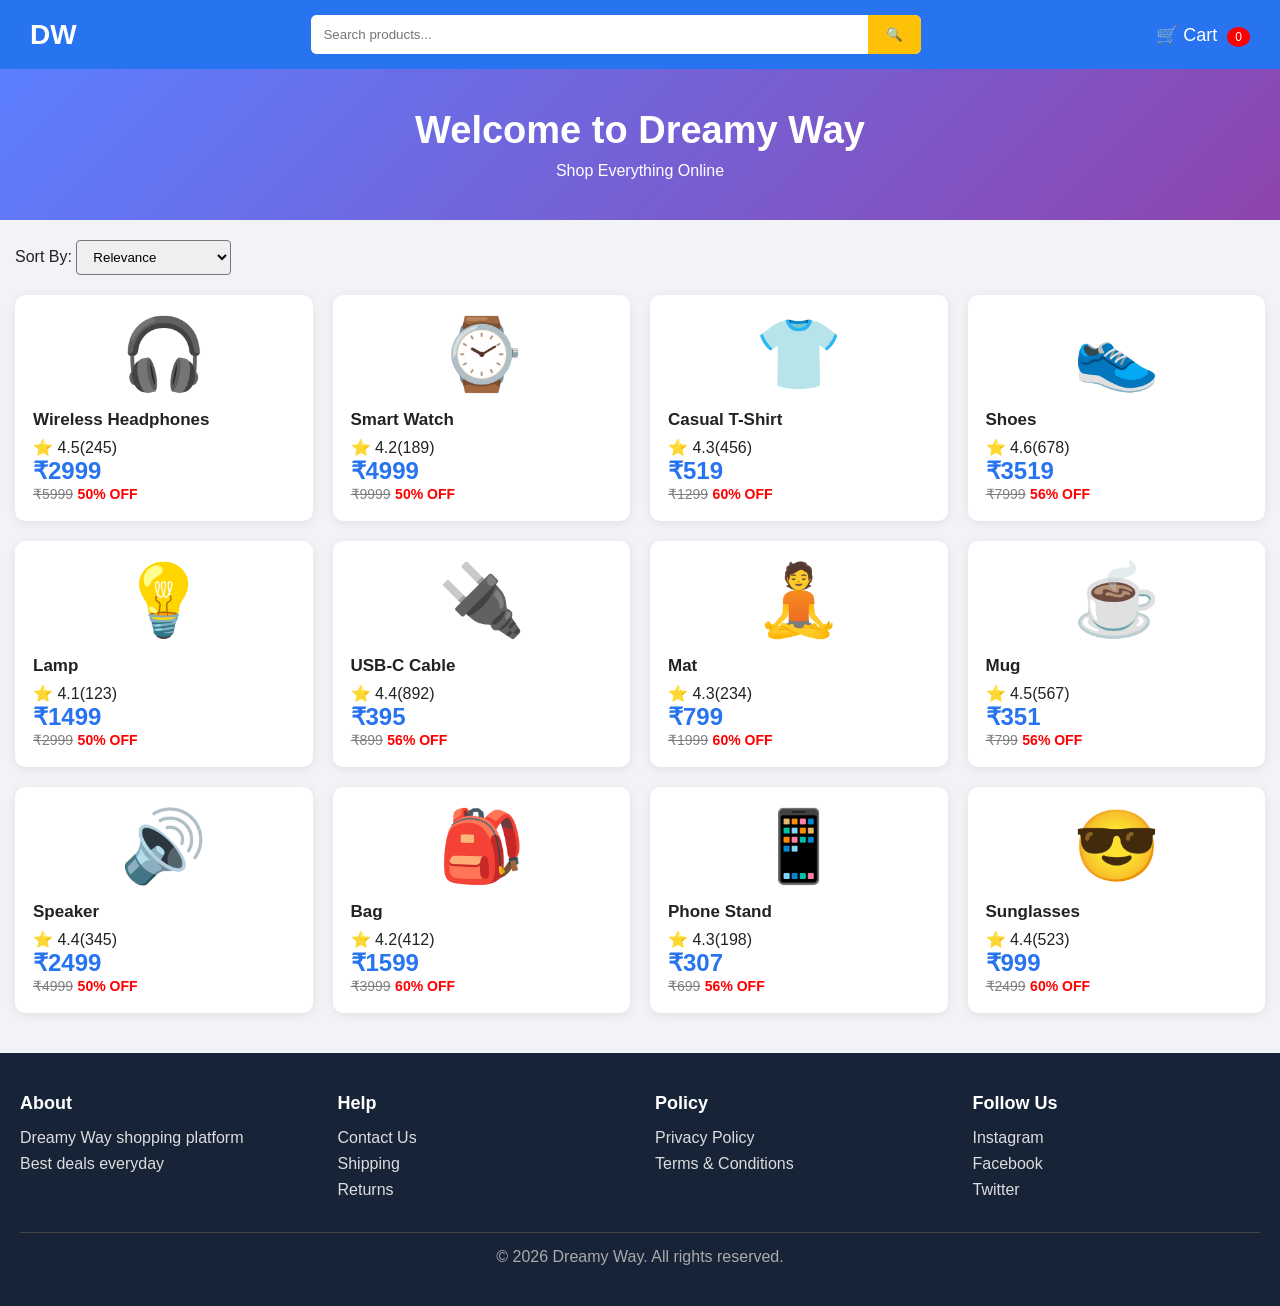
==== commit 0abe88fa: "Final" ====
--- a/index.html
+++ b/index.html
@@ -3,106 +3,70 @@
 <head>
     <meta charset="UTF-8">
     <meta name="viewport" content="width=device-width, initial-scale=1.0">
-    <title>Flipkart Clone - Online Shopping</title>
+    <title>Dreamy Way - Online Shopping</title>
     <link rel="stylesheet" href="style.css">
 </head>
 <body>
-    <!-- Header/Navigation -->
+
+    <!-- Header -->
     <header class="header">
-        <div class="navbar">
-            <div class="navbar-container">
-                <div class="logo">
-                    <h1>Flipkart</h1>
-                </div>
-                <div class="search-bar">
-                    <input type="text" class="search-input" placeholder="Search for products...">
-                    <button class="search-btn">🔍</button>
-                </div>
-                <div class="nav-icons">
-                    <div class="nav-item">
-                        <span class="icon">👤</span>
-                        <span>Account</span>
-                    </div>
-                    <div class="nav-item cart-icon">
-                        <span class="icon">🛒</span>
-                        <span>Cart</span>
-                        <span class="cart-count">0</span>
-                    </div>
+        <div class="navbar-container">
+            <div class="logo">
+                <h1>DW</h1>
+            </div>
+
+            <div class="search-bar">
+                <input type="text" class="search-input" placeholder="Search products...">
+                <button class="search-btn">🔍</button>
+            </div>
+
+            <div class="nav-icons">
+                <div class="nav-item cart-icon">
+                    🛒 Cart
+                    <span class="cart-count">0</span>
                 </div>
             </div>
         </div>
     </header>
 
-    <!-- Hero Banner -->
+    <!-- Hero -->
     <section class="hero-banner">
-        <div class="banner-content">
-            <h2>Welcome to Flipkart Clone</h2>
-            <p>Shop Everything Online</p>
-        </div>
+        <h2>Welcome to Dreamy Way</h2>
+        <p>Shop Everything Online</p>
     </section>
 
-    <!-- Main Container -->
+    <!-- Main -->
     <main class="main-container">
-        <!-- Sidebar/Filters -->
-        <aside class="sidebar">
-            <h3>Filters</h3>
-            
-            <div class="filter-group">
-                <h4>Categories</h4>
-                <label><input type="checkbox" class="category-filter"> Electronics</label>
-                <label><input type="checkbox" class="category-filter"> Clothing</label>
-                <label><input type="checkbox" class="category-filter"> Home & Garden</label>
-                <label><input type="checkbox" class="category-filter"> Sports</label>
+
+        <!-- Products -->
+        <section class="products-section">
+            <div class="sort-bar">
+                <label>Sort By:</label>
+                <select id="sortBy" class="sort-select">
+                    <option value="relevance">Relevance</option>
+                    <option value="price-low">Price: Low to High</option>
+                    <option value="price-high">Price: High to Low</option>
+                </select>
             </div>
 
-            <div class="filter-group">
-                <h4>Price Range</h4>
-                <input type="range" min="0" max="100000" class="price-filter" id="priceRange">
-                <p>Price: ₹<span id="priceValue">100000</span></p>
-            </div>
+            <div class="products-grid" id="productsGrid"></div>
+        </section>
 
-            <div class="filter-group">
-                <h4>Rating</h4>
-                <label><input type="checkbox" class="rating-filter"> ⭐⭐⭐⭐⭐ 5 Star</label>
-                <label><input type="checkbox" class="rating-filter"> ⭐⭐⭐⭐ 4+ Star</label>
-                <label><input type="checkbox" class="rating-filter"> ⭐⭐⭐ 3+ Star</label>
-            </div>
-        </aside>
-
-        <!-- Products Section -->
-        <section class="products-section">
-            <div class="sort-bar">
-                <label>Sort By: 
-                    <select id="sortBy" class="sort-select">
-                        <option value="relevance">Relevance</option>
-                        <option value="price-low">Price: Low to High</option>
-                        <option value="price-high">Price: High to Low</option>
-                        <option value="rating">Top Rated</option>
-                        <option value="newest">Newest</option>
-                    </select>
-                </label>
-            </div>
-
-            <div class="products-grid" id="productsGrid">
-                <!-- Product cards will be inserted here by JavaScript -->
-            </div>
-        </section>
     </main>
 
-    <!-- Shopping Cart Modal -->
+    <!-- Cart Modal -->
     <div class="modal" id="cartModal">
         <div class="modal-content">
             <span class="close-modal">&times;</span>
             <h2>Shopping Cart</h2>
-            <div class="cart-items" id="cartItems">
-                <!-- Cart items will be inserted here -->
-            </div>
+
+            <div id="cartItems"></div>
+
             <div class="cart-summary">
                 <p>Subtotal: ₹<span id="subtotal">0</span></p>
                 <p>Tax: ₹<span id="tax">0</span></p>
                 <p>Shipping: ₹<span id="shipping">0</span></p>
                 <h3>Total: ₹<span id="total">0</span></h3>
-                <button class="checkout-btn">Proceed to Checkout</button>
             </div>
         </div>
     </div>
@@ -111,53 +75,42 @@
     <div class="modal" id="productModal">
         <div class="modal-content product-detail">
             <span class="close-modal">&times;</span>
-            <div class="product-detail-content" id="productDetail">
-                <!-- Product details will be inserted here -->
-            </div>
+            <div id="productDetail"></div>
+        </div>
+    </div>
+<footer class="footer">
+    <div class="footer-container">
+        <div class="footer-column">
+            <h4>About</h4>
+            <p>Dreamy Way shopping platform</p>
+            <p>Best deals everyday</p>
+        </div>
+
+        <div class="footer-column">
+            <h4>Help</h4>
+            <a href="#">Contact Us</a>
+            <a href="#">Shipping</a>
+            <a href="#">Returns</a>
+        </div>
+
+        <div class="footer-column">
+            <h4>Policy</h4>
+            <a href="#">Privacy Policy</a>
+            <a href="#">Terms & Conditions</a>
+        </div>
+
+        <div class="footer-column">
+            <h4>Follow Us</h4>
+            <a href="#">Instagram</a>
+            <a href="#">Facebook</a>
+            <a href="#">Twitter</a>
         </div>
     </div>
 
-    <!-- Footer -->
-    <footer class="footer">
-        <div class="footer-container">
-            <div class="footer-column">
-                <h4>About</h4>
-                <ul>
-                    <li><a href="#">About Flipkart</a></li>
-                    <li><a href="#">Careers</a></li>
-                    <li><a href="#">Press</a></li>
-                </ul>
-            </div>
-            <div class="footer-column">
-                <h4>Help</h4>
-                <ul>
-                    <li><a href="#">Contact Us</a></li>
-                    <li><a href="#">FAQ</a></li>
-                    <li><a href="#">Shipping Info</a></li>
-                </ul>
-            </div>
-            <div class="footer-column">
-                <h4>Policy</h4>
-                <ul>
-                    <li><a href="#">Privacy Policy</a></li>
-                    <li><a href="#">Terms & Conditions</a></li>
-                    <li><a href="#">Return Policy</a></li>
-                </ul>
-            </div>
-            <div class="footer-column">
-                <h4>Follow Us</h4>
-                <ul>
-                    <li><a href="#">Facebook</a></li>
-                    <li><a href="#">Twitter</a></li>
-                    <li><a href="#">Instagram</a></li>
-                </ul>
-            </div>
-        </div>
-        <div class="footer-bottom">
-            <p>&copy; 2026 Flipkart Clone. All rights reserved.</p>
-        </div>
-    </footer>
-
+    <div class="footer-bottom">
+        © 2026 Dreamy Way. All rights reserved.
+    </div>
+</footer>
     <script src="script.js"></script>
 </body>
 </html>
--- a/style.css
+++ b/style.css
@@ -5,757 +5,293 @@
 }
 
 body {
-    font-family: 'Segoe UI', Tahoma, Geneva, Verdana, sans-serif;
-    background-color: #f5f5f5;
-    color: #333;
-}
-
-/* Header/Navigation */
+    font-family: "Segoe UI", Arial, sans-serif;
+    background: #f1f3f6;
+    color: #222;
+}
+
+/* HEADER */
 .header {
-    background-color: #1f5fe1;
-    color: white;
-    padding: 0;
-    box-shadow: 0 2px 8px rgba(0, 0, 0, 0.1);
+    background: #2874f0;
+    padding: 15px 30px;
+    color: white;
+    box-shadow: 0 2px 8px rgba(0,0,0,0.1);
 }
 
 .navbar-container {
-    max-width: 1200px;
-    margin: 0 auto;
-    display: flex;
+    max-width: 1300px;
+    margin: auto;
+    display: flex;
+    justify-content: space-between;
     align-items: center;
-    justify-content: space-between;
-    padding: 15px 20px;
-    gap: 20px;
 }
 
 .logo h1 {
     font-size: 28px;
     font-weight: bold;
-    color: white;
 }
 
 .search-bar {
-    flex: 1;
-    display: flex;
-    background-color: white;
-    border-radius: 2px;
+    display: flex;
+    width: 50%;
+    background: white;
+    border-radius: 6px;
     overflow: hidden;
 }
 
 .search-input {
     flex: 1;
-    padding: 12px 15px;
-    border: none;
-    font-size: 14px;
+    border: none;
+    padding: 12px;
     outline: none;
 }
 
 .search-btn {
-    padding: 12px 20px;
-    background-color: #ffc500;
-    border: none;
-    cursor: pointer;
-    font-size: 16px;
-    font-weight: bold;
-}
-
-.search-btn:hover {
-    background-color: #ffb700;
-}
-
-.nav-icons {
-    display: flex;
-    gap: 30px;
-    align-items: center;
-}
-
-.nav-item {
-    display: flex;
-    align-items: center;
-    gap: 8px;
-    cursor: pointer;
-    padding: 10px 15px;
-    border-radius: 4px;
-    transition: background-color 0.3s;
+    border: none;
+    background: #ffc107;
+    padding: 12px 18px;
+    cursor: pointer;
+}
+
+.cart-icon {
+    cursor: pointer;
+    font-size: 18px;
     position: relative;
 }
 
-.nav-item:hover {
-    background-color: rgba(255, 255, 255, 0.2);
-}
-
-.icon {
-    font-size: 20px;
-}
-
 .cart-count {
-    position: absolute;
-    top: 0;
-    right: 0;
-    background-color: #ff6b6b;
+    background: red;
     color: white;
     border-radius: 50%;
-    width: 22px;
-    height: 22px;
-    display: flex;
-    align-items: center;
-    justify-content: center;
+    padding: 3px 8px;
     font-size: 12px;
-    font-weight: bold;
-}
-
-/* Hero Banner */
+    margin-left: 5px;
+}
+
+/* HERO */
 .hero-banner {
-    background: linear-gradient(135deg, #667eea 0%, #764ba2 100%);
-    color: white;
-    padding: 60px 20px;
-    text-align: center;
-}
-
-.banner-content h2 {
-    font-size: 36px;
+    background: linear-gradient(135deg, #5b7fff, #8e44ad);
+    color: white;
+    text-align: center;
+    padding: 40px 20px;
+}
+
+.hero-banner h2 {
+    font-size: 38px;
     margin-bottom: 10px;
 }
 
-.banner-content p {
-    font-size: 18px;
-}
-
-/* Main Container */
+/* MAIN */
 .main-container {
-    max-width: 1200px;
+    max-width: 1300px;
     margin: 20px auto;
-    display: flex;
-    gap: 20px;
-    padding: 0 20px;
-}
-
-/* Sidebar */
-.sidebar {
-    flex: 0 0 250px;
-    background-color: white;
-    padding: 20px;
-    border-radius: 4px;
-    height: fit-content;
-    box-shadow: 0 1px 4px rgba(0, 0, 0, 0.1);
-}
-
-.sidebar h3 {
+    padding: 0 15px;
+}
+
+.sort-bar {
     margin-bottom: 20px;
-    font-size: 18px;
-    color: #1f5fe1;
-}
-
-.filter-group {
-    margin-bottom: 20px;
-    padding-bottom: 15px;
-    border-bottom: 1px solid #e0e0e0;
-}
-
-.filter-group:last-child {
-    border-bottom: none;
-}
-
-.filter-group h4 {
-    margin-bottom: 10px;
-    font-size: 14px;
-    color: #333;
-}
-
-.filter-group label {
-    display: flex;
-    align-items: center;
-    margin-bottom: 8px;
-    cursor: pointer;
-    font-size: 13px;
-}
-
-.filter-group input[type="checkbox"] {
-    margin-right: 8px;
-    cursor: pointer;
-    width: 16px;
-    height: 16px;
-}
-
-.price-filter {
-    width: 100%;
-    cursor: pointer;
-    margin-bottom: 10px;
-}
-
-.filter-group p {
-    font-size: 13px;
-    color: #666;
-}
-
-/* Products Section */
-.products-section {
-    flex: 1;
-}
-
-.sort-bar {
-    background-color: white;
-    padding: 15px;
-    margin-bottom: 20px;
-    border-radius: 4px;
-    box-shadow: 0 1px 4px rgba(0, 0, 0, 0.1);
 }
 
 .sort-select {
     padding: 8px 12px;
-    border: 1px solid #ddd;
     border-radius: 4px;
-    font-size: 14px;
-    cursor: pointer;
-    background-color: white;
-}
-
-.sort-select:hover {
-    border-color: #1f5fe1;
-}
-
-/* Products Grid */
+}
+
+/* PRODUCTS */
 .products-grid {
     display: grid;
-    grid-template-columns: repeat(auto-fill, minmax(200px, 1fr));
-    gap: 15px;
+    grid-template-columns: repeat(4, 1fr);
+    gap: 20px;
 }
 
 .product-card {
-    background-color: white;
-    border-radius: 4px;
-    overflow: hidden;
-    box-shadow: 0 1px 4px rgba(0, 0, 0, 0.1);
-    transition: transform 0.3s, box-shadow 0.3s;
-    cursor: pointer;
+    background: white;
+    border-radius: 10px;
+    padding: 18px;
+    box-shadow: 0 2px 10px rgba(0,0,0,0.08);
+    cursor: pointer;
+    transition: 0.3s;
 }
 
 .product-card:hover {
     transform: translateY(-5px);
-    box-shadow: 0 4px 12px rgba(0, 0, 0, 0.15);
+    box-shadow: 0 5px 18px rgba(0,0,0,0.15);
 }
 
 .product-image {
-    width: 100%;
-    height: 180px;
-    background-color: #f0f0f0;
-    display: flex;
-    align-items: center;
-    justify-content: center;
-    font-size: 60px;
-    overflow: hidden;
-}
-
-.product-image img {
-    width: 100%;
-    height: 100%;
-    object-fit: cover;
-}
-
-.product-info {
-    padding: 15px;
+    font-size: 70px;
+    text-align: center;
+    margin-bottom: 15px;
 }
 
 .product-name {
+    font-size: 17px;
+    font-weight: 600;
+    margin-bottom: 8px;
+}
+
+.product-price {
+    color: #2874f0;
+    font-size: 24px;
+    font-weight: bold;
+}
+
+.original-price {
+    text-decoration: line-through;
+    color: gray;
     font-size: 14px;
-    margin-bottom: 8px;
-    color: #333;
-    font-weight: 500;
-    height: 32px;
-    overflow: hidden;
-    text-overflow: ellipsis;
-}
-
-.product-rating {
-    display: flex;
-    align-items: center;
-    gap: 5px;
-    margin-bottom: 8px;
-    font-size: 12px;
-}
-
-.stars {
-    color: #ffa500;
-}
-
-.reviews {
-    color: #666;
-    font-size: 11px;
-}
-
-.product-price {
-    font-size: 18px;
-    color: #1f5fe1;
-    font-weight: bold;
-    margin-bottom: 5px;
-}
-
-.original-price {
-    font-size: 12px;
-    color: #999;
-    text-decoration: line-through;
-    margin-right: 8px;
 }
 
 .discount {
-    font-size: 12px;
-    color: #ff6b6b;
-    font-weight: bold;
-}
-
-.product-actions {
-    display: flex;
-    gap: 8px;
-    margin-top: 12px;
-}
-
-.add-to-cart-btn {
-    flex: 1;
-    padding: 10px;
-    background-color: #ffc500;
-    border: none;
-    border-radius: 4px;
-    cursor: pointer;
-    font-weight: bold;
-    font-size: 12px;
-    transition: background-color 0.3s;
-}
-
-.add-to-cart-btn:hover {
-    background-color: #ffb700;
-}
-
-.add-to-cart-btn.active {
-    background-color: #28a745;
-    color: white;
-}
-
-.wishlist-btn {
-    padding: 10px 12px;
-    background-color: white;
-    border: 2px solid #ddd;
-    border-radius: 4px;
-    cursor: pointer;
-    font-size: 16px;
-    transition: all 0.3s;
-}
-
-.wishlist-btn:hover {
-    border-color: #ff6b6b;
-    color: #ff6b6b;
-}
-
-.wishlist-btn.active {
-    background-color: #ff6b6b;
-    color: white;
-    border-color: #ff6b6b;
-}
-
-/* Modal */
+    color: red;
+    font-weight: bold;
+    font-size: 14px;
+}
+
+/* MODAL */
 .modal {
     display: none;
     position: fixed;
-    z-index: 1000;
-    left: 0;
-    top: 0;
-    width: 100%;
-    height: 100%;
-    background-color: rgba(0, 0, 0, 0.5);
-    animation: fadeIn 0.3s;
-}
-
-@keyframes fadeIn {
-    from {
-        opacity: 0;
-    }
-    to {
-        opacity: 1;
-    }
+    inset: 0;
+    background: rgba(0,0,0,0.45);
+    z-index: 999;
 }
 
 .modal.active {
     display: flex;
+    justify-content: center;
     align-items: center;
-    justify-content: center;
 }
 
 .modal-content {
-    background-color: white;
+    width: 600px;
+    max-width: 90%;
+    background: white;
     padding: 30px;
-    border-radius: 8px;
-    max-width: 600px;
-    width: 90%;
-    max-height: 90vh;
-    overflow-y: auto;
+    border-radius: 12px;
     position: relative;
-    box-shadow: 0 4px 20px rgba(0, 0, 0, 0.3);
-}
-
-.modal-content.product-detail {
-    max-width: 800px;
+    box-shadow: 0 8px 25px rgba(0,0,0,0.2);
 }
 
 .close-modal {
     position: absolute;
-    right: 20px;
-    top: 15px;
+    right: 18px;
+    top: 12px;
     font-size: 28px;
-    font-weight: bold;
-    cursor: pointer;
-    color: #999;
-    transition: color 0.3s;
-}
-
-.close-modal:hover {
-    color: #333;
-}
-
-/* Cart Modal */
-#cartModal h2 {
+    cursor: pointer;
+}
+
+/* PRODUCT DETAIL */
+.detail-image {
+    font-size: 90px;
+    text-align: center;
     margin-bottom: 20px;
-    color: #1f5fe1;
-}
-
-.cart-items {
-    margin-bottom: 20px;
-    max-height: 300px;
-    overflow-y: auto;
-}
-
-.cart-item {
-    display: flex;
-    gap: 15px;
-    padding: 12px;
-    border: 1px solid #e0e0e0;
-    border-radius: 4px;
-    margin-bottom: 10px;
-    align-items: center;
-}
-
-.cart-item-image {
-    width: 60px;
-    height: 60px;
-    background-color: #f0f0f0;
-    display: flex;
-    align-items: center;
-    justify-content: center;
-    font-size: 30px;
-    border-radius: 4px;
-}
-
-.cart-item-details {
-    flex: 1;
-}
-
-.cart-item-name {
-    font-weight: bold;
-    margin-bottom: 5px;
-}
-
-.cart-item-price {
-    color: #1f5fe1;
-    font-weight: bold;
-}
-
-.cart-item-quantity {
-    display: flex;
-    align-items: center;
-    gap: 8px;
-    margin-top: 8px;
-}
-
-.quantity-btn {
-    width: 25px;
-    height: 25px;
-    border: 1px solid #ddd;
-    background-color: white;
-    cursor: pointer;
-    border-radius: 3px;
-    font-weight: bold;
-}
-
-.quantity-btn:hover {
-    background-color: #f0f0f0;
-}
-
-.quantity-display {
-    min-width: 30px;
-    text-align: center;
-}
-
-.remove-btn {
-    padding: 5px 10px;
-    background-color: #ff6b6b;
-    color: white;
-    border: none;
-    border-radius: 3px;
-    cursor: pointer;
-    font-size: 12px;
-}
-
-.remove-btn:hover {
-    background-color: #ff5252;
-}
-
-.cart-summary {
-    border-top: 2px solid #ddd;
-    padding-top: 15px;
-}
-
-.cart-summary p {
-    display: flex;
-    justify-content: space-between;
-    margin-bottom: 10px;
-    font-size: 14px;
-}
-
-.cart-summary h3 {
-    display: flex;
-    justify-content: space-between;
-    margin-bottom: 15px;
-    padding-top: 10px;
-    border-top: 1px solid #ddd;
-    color: #1f5fe1;
-}
-
-.checkout-btn {
-    width: 100%;
-    padding: 12px;
-    background-color: #1f5fe1;
-    color: white;
-    border: none;
-    border-radius: 4px;
-    font-size: 16px;
-    font-weight: bold;
-    cursor: pointer;
-    transition: background-color 0.3s;
-}
-
-.checkout-btn:hover {
-    background-color: #1a4db8;
-}
-
-/* Product Detail Modal */
-.product-detail-content {
-    display: grid;
-    grid-template-columns: 1fr 1fr;
-    gap: 30px;
-}
-
-.detail-image {
-    width: 100%;
-    height: 300px;
-    background-color: #f0f0f0;
-    display: flex;
-    align-items: center;
-    justify-content: center;
-    font-size: 100px;
-    border-radius: 4px;
-}
-
-.detail-info h2 {
-    font-size: 22px;
-    margin-bottom: 10px;
-    color: #333;
-}
-
-.detail-rating {
-    display: flex;
-    align-items: center;
-    gap: 10px;
-    margin-bottom: 15px;
-    font-size: 14px;
 }
 
 .detail-price {
-    font-size: 28px;
-    color: #1f5fe1;
-    font-weight: bold;
-    margin-bottom: 5px;
+    color: #2874f0;
+    font-size: 32px;
+    font-weight: bold;
 }
 
 .detail-original-price {
-    font-size: 14px;
-    color: #999;
     text-decoration: line-through;
-    margin-right: 10px;
+    color: gray;
 }
 
 .detail-discount {
-    font-size: 14px;
-    color: #ff6b6b;
+    color: red;
     font-weight: bold;
 }
 
 .detail-description {
     margin: 15px 0;
-    font-size: 14px;
-    color: #666;
     line-height: 1.6;
 }
 
-.detail-quantity {
-    display: flex;
-    align-items: center;
-    gap: 15px;
-    margin: 20px 0;
-}
-
-.detail-quantity label {
-    font-weight: bold;
-}
-
 .quantity-control {
     display: flex;
-    align-items: center;
     gap: 10px;
-    border: 1px solid #ddd;
-    border-radius: 4px;
-    width: fit-content;
+    margin: 15px 0;
 }
 
 .quantity-control button {
     width: 35px;
     height: 35px;
     border: none;
-    background-color: white;
-    cursor: pointer;
+    background: #eee;
+    font-size: 18px;
+    cursor: pointer;
+}
+
+.quantity-control input {
+    width: 60px;
+    text-align: center;
+}
+
+.detail-add-to-cart {
+    width: 100%;
+    padding: 14px;
+    background: #ffc107;
+    border: none;
+    font-weight: bold;
     font-size: 16px;
-    font-weight: bold;
-}
-
-.quantity-control input {
-    width: 50px;
-    text-align: center;
-    border: none;
-    font-size: 16px;
-}
-
-.detail-actions {
-    display: flex;
-    gap: 15px;
-    margin-top: 20px;
-}
-
-.detail-add-to-cart {
-    flex: 1;
-    padding: 15px;
-    background-color: #ffc500;
-    border: none;
+    border-radius: 6px;
+    cursor: pointer;
+}
+
+/* CART */
+.cart-item {
+    display: flex;
+    justify-content: space-between;
+    align-items: center;
+    margin-bottom: 15px;
+    padding: 12px;
+    border-bottom: 1px solid #ddd;
+}
+
+.remove-btn {
+    background: red;
+    color: white;
+    border: none;
+    padding: 10px 14px;
+    cursor: pointer;
     border-radius: 4px;
-    font-size: 16px;
-    font-weight: bold;
-    cursor: pointer;
-    transition: background-color 0.3s;
-}
-
-.detail-add-to-cart:hover {
-    background-color: #ffb700;
-}
-
-.detail-buy-now {
-    flex: 1;
-    padding: 15px;
-    background-color: #1f5fe1;
-    color: white;
-    border: none;
-    border-radius: 4px;
-    font-size: 16px;
-    font-weight: bold;
-    cursor: pointer;
-    transition: background-color 0.3s;
-}
-
-.detail-buy-now:hover {
-    background-color: #1a4db8;
-}
-
-.detail-wishlist {
-    padding: 15px 20px;
-    background-color: white;
-    border: 2px solid #ddd;
-    border-radius: 4px;
-    cursor: pointer;
-    font-size: 18px;
-    transition: all 0.3s;
-}
-
-.detail-wishlist:hover {
-    border-color: #ff6b6b;
-    color: #ff6b6b;
-}
-
-.detail-wishlist.active {
-    background-color: #ff6b6b;
-    border-color: #ff6b6b;
-    color: white;
-}
-
-/* Footer */
+}
+
+/* FOOTER */
 .footer {
-    background-color: #172033;
-    color: #ccc;
-    padding: 40px 20px 20px;
+    background: #172337;
+    color: white;
     margin-top: 40px;
+    padding: 40px 20px;
 }
 
 .footer-container {
-    max-width: 1200px;
-    margin: 0 auto;
+    max-width: 1300px;
+    margin: auto;
     display: grid;
     grid-template-columns: repeat(4, 1fr);
     gap: 30px;
-    margin-bottom: 30px;
 }
 
 .footer-column h4 {
-    color: white;
     margin-bottom: 15px;
-    font-size: 14px;
-}
-
-.footer-column ul {
-    list-style: none;
-}
-
-.footer-column ul li {
+    font-size: 18px;
+}
+
+.footer-column p,
+.footer-column a {
+    color: #ddd;
+    text-decoration: none;
+    display: block;
     margin-bottom: 8px;
 }
 
-.footer-column a {
-    color: #ccc;
-    text-decoration: none;
-    font-size: 12px;
-    transition: color 0.3s;
-}
-
-.footer-column a:hover {
-    color: white;
-}
-
 .footer-bottom {
     text-align: center;
-    padding-top: 20px;
+    margin-top: 25px;
+    padding-top: 15px;
     border-top: 1px solid #444;
-    font-size: 12px;
-    color: #999;
-}
-
-/* Empty Cart Message */
-.empty-cart-message {
-    text-align: center;
-    padding: 40px;
-    color: #999;
-}
-
-.empty-cart-message p {
-    font-size: 18px;
-}
-
-/* Loading State */
-.loading {
-    text-align: center;
-    padding: 40px;
-    font-size: 18px;
-    color: #666;
-}
+    color: #aaa;
+}
